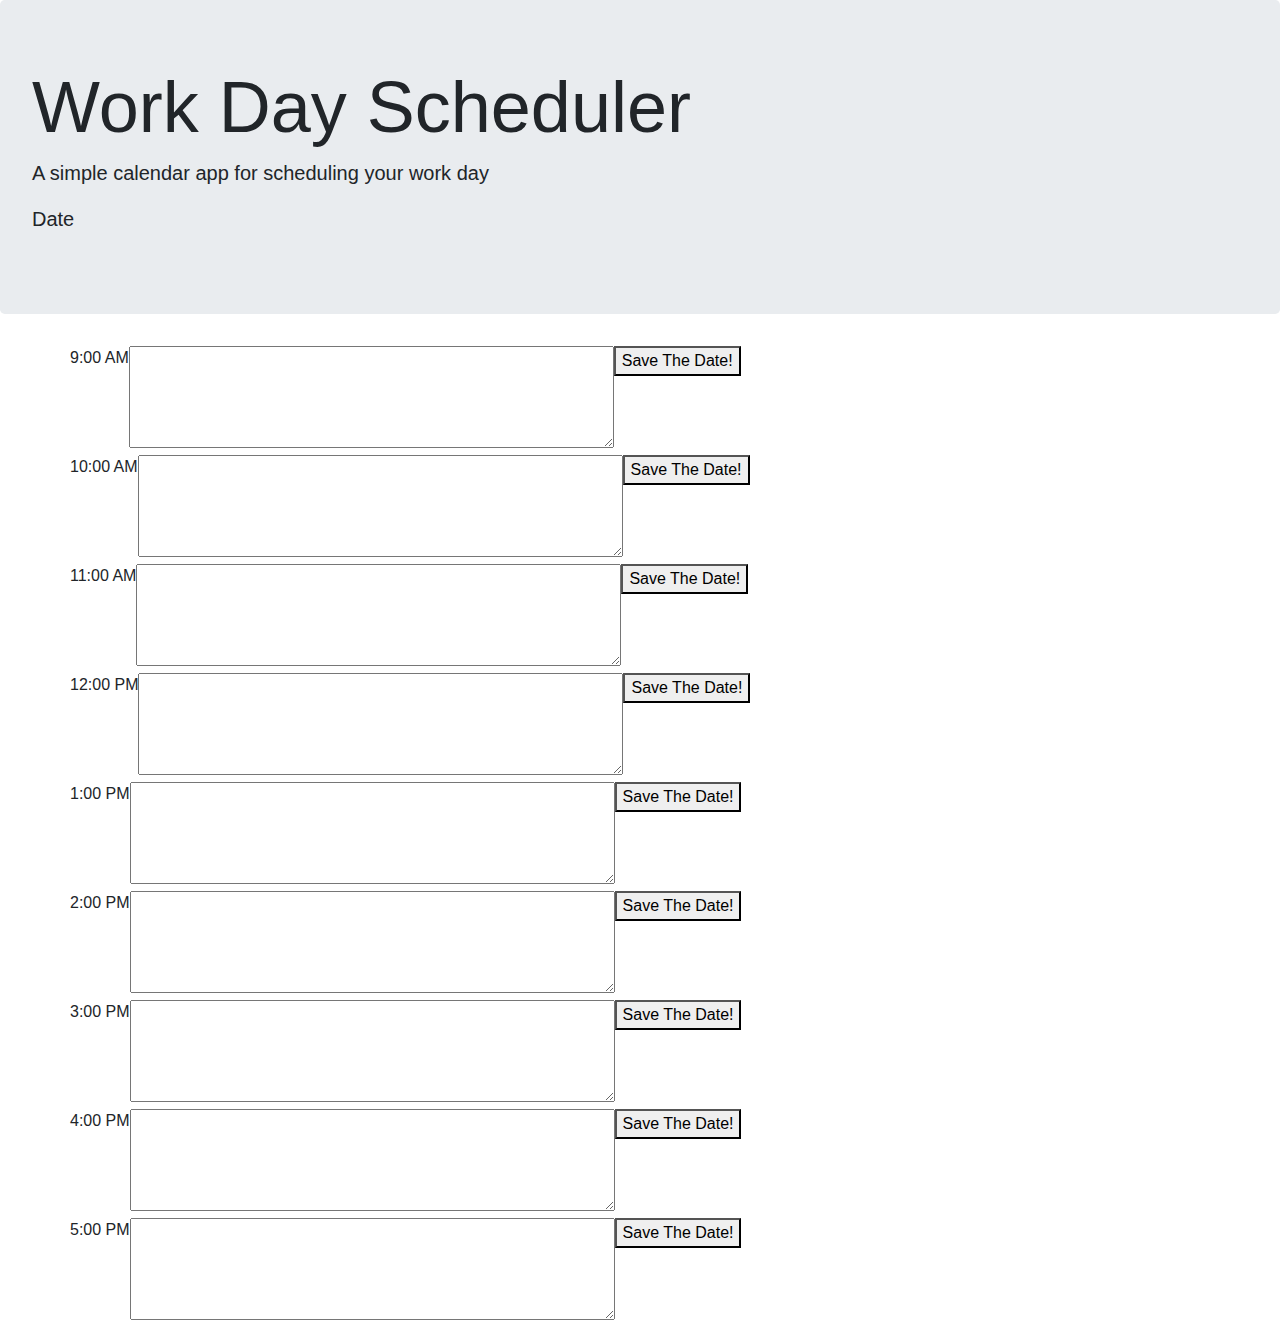
==== index.html @ 6e90590a "Work in progress backup" ====
<!DOCTYPE html>
<html lang="en">
  <head>
    <meta charset="UTF-8" />
    <meta name="viewport" content="width=device-width, initial-scale=1.0" />
    <meta http-equiv="X-UA-Compatible" content="ie=edge" />
    <link
      rel="stylesheet"
      href="https://stackpath.bootstrapcdn.com/bootstrap/4.3.1/css/bootstrap.min.css"
    />
    <link
      rel="stylesheet"
      href="https://use.fontawesome.com/releases/v5.8.1/css/all.css"
      integrity="sha384-50oBUHEmvpQ+1lW4y57PTFmhCaXp0ML5d60M1M7uH2+nqUivzIebhndOJK28anvf"
      crossorigin="anonymous"
    />
    <link
      href="https://fonts.googleapis.com/css?family=Open+Sans&display=swap"
      rel="stylesheet"
    />
    <link rel="stylesheet" href="style.css" />
    <script src="https://code.jquery.com/jquery-3.4.1.min.js"></script>
    <!-- <script src="https://cdnjs.cloudflare.com/ajax/libs/moment.js/2.24.0/moment.min.js"></script> -->
   
    <script src="../lib/moment..min.js"></script>
    <script src="script.js"></script>
    

    <title>Work Day Scheduler</title>
  </head>

  <body>
    <header class="jumbotron">
      <h1 class="display-3">Work Day Scheduler</h1>
      <p class="lead">A simple calendar app for scheduling your work day</p>
      <!--Time is inserted  in currentDay below-->
      <p id="currentDay" class="lead">Date</p>
    </header>
    <div class="container">
        <!-- Timeblocks go here -->
        <div class="row" id="nineAM">
            <div class="column .col-lg-2" id="hour">
                <div id="nineHour">9:00 AM</div>
            </div>
            <div class="column .col-lg-8" id="userInput9">
                <textarea rows="4" cols="50" id="textareaNine"></textarea>
            </div>
            <div class="column .col-lg-2" id="saveTheDate">
                <button type="button" class="saveBtn9">Save The Date!</button>
            </div>
        </div>
        <div class="row" id="tenAM">
            <div class="column .col-lg-2" id="hour">
                <div id="hourOfDay">10:00 AM</div>
            </div>
            <div class="column .col-lg-8" id="userInput10">
                <textarea rows="4" cols="50"></textarea>
            </div>
            <div class="column .col-lg-2" id="saveTheDate">
                <button type="button" class="saveBtn" onclick="console.log('Date saved!')">Save The Date!</button>
            </div>
        </div>
        <div class="row" id="elevenAM">
            <div class="column .col-lg-2" id="hour">
                <div id="hourOfDay">11:00 AM</div>
            </div>
            <div class="column .col-lg-8" id="userInput11">
                <textarea rows="4" cols="50"></textarea>
            </div>
            <div class="column .col-lg-2" id="saveTheDate">
                <button type="button" class="saveBtn" onclick="console.log('Date saved!')">Save The Date!</button>
            </div>
        </div>
        <div class="row" id="twelvePM">
            <div class="column .col-lg-2" id="hour">
                <div id="hourOfDay">12:00 PM</div>
        </div>
            <div class="column .col-lg-8" id="userInput12">
                <textarea rows="4" cols="50"></textarea>
            </div>
            <div class="column .col-lg-2" id="saveTheDate">
                <button type="button" class="saveBtn" onclick="console.log('Date saved!')">Save The Date!</button>
            </div>
        </div>
        <div class="row" id="onePM">
            <div class="column .col-lg-2" id="hour">
                <div id="hourOfDay">1:00 PM</div>
            </div>
            <div class="column .col-lg-8" id="userInput1">
                <textarea rows="4" cols="50"></textarea>
            </div>
            <div class="column .col-lg-2" id="saveTheDate">
                <button type="button" class="saveBtn" onclick="console.log('Date saved!')">Save The Date!</button>
            </div>
        </div>
        <div class="row" id="twoPM">
            <div class="column .col-lg-2" id="hour">
                <div id="hourOfDay">2:00 PM</div>
            </div>
            <div class="column .col-lg-8" id="userInput2">
                <textarea rows="4" cols="50"></textarea>
            </div>
            <div class="column .col-lg-2" id="saveTheDate">
                <button type="button" class="saveBtn" onclick="console.log('Date saved!')">Save The Date!</button>
            </div>
        </div>
        <div class="row" id="threePM">
            <div class="column .col-lg-2" id="hour">
                <div id="hourOfDay">3:00 PM</div>
            </div>
            <div class="column .col-lg-8" id="userInput3">
                <textarea rows="4" cols="50"></textarea>
            </div>
            <div class="column .col-lg-2" id="saveTheDate">
                <button type="button" class="saveBtn" onclick="console.log('Date saved!')">Save The Date!</button>
            </div>
        </div>
        <div class="row" id="fourPM">
            <div class="column .col-lg-2" id="hour">
                <div id="hourOfDay">4:00 PM</div>
            </div>
            <div class="column .col-lg-8" id="userInput4">
                <textarea rows="4" cols="50"></textarea>
            </div>
            <div class="column .col-lg-2" id="saveTheDate">
                <button type="button" class="saveBtn" onclick="console.log('Date saved!')">Save The Date!</button>
            </div>
        </div>
        <div class="row" id="fivePM">
            <div class="column .col-lg-2" id="hour">
                <div id="hourOfDay">5:00 PM</div>
            </div>
            <div class="column .col-lg-8" id="userInput5">
                <textarea rows="4" cols="50"></textarea>
            </div>
            <div class="column .col-lg-2" id="saveTheDate">
                <button type="button" class="saveBtn" onclick="console.log('Date saved!')">Save The Date!</button>
            </div>
        </div>
    </div>
    
    
   
  </body>
</html>
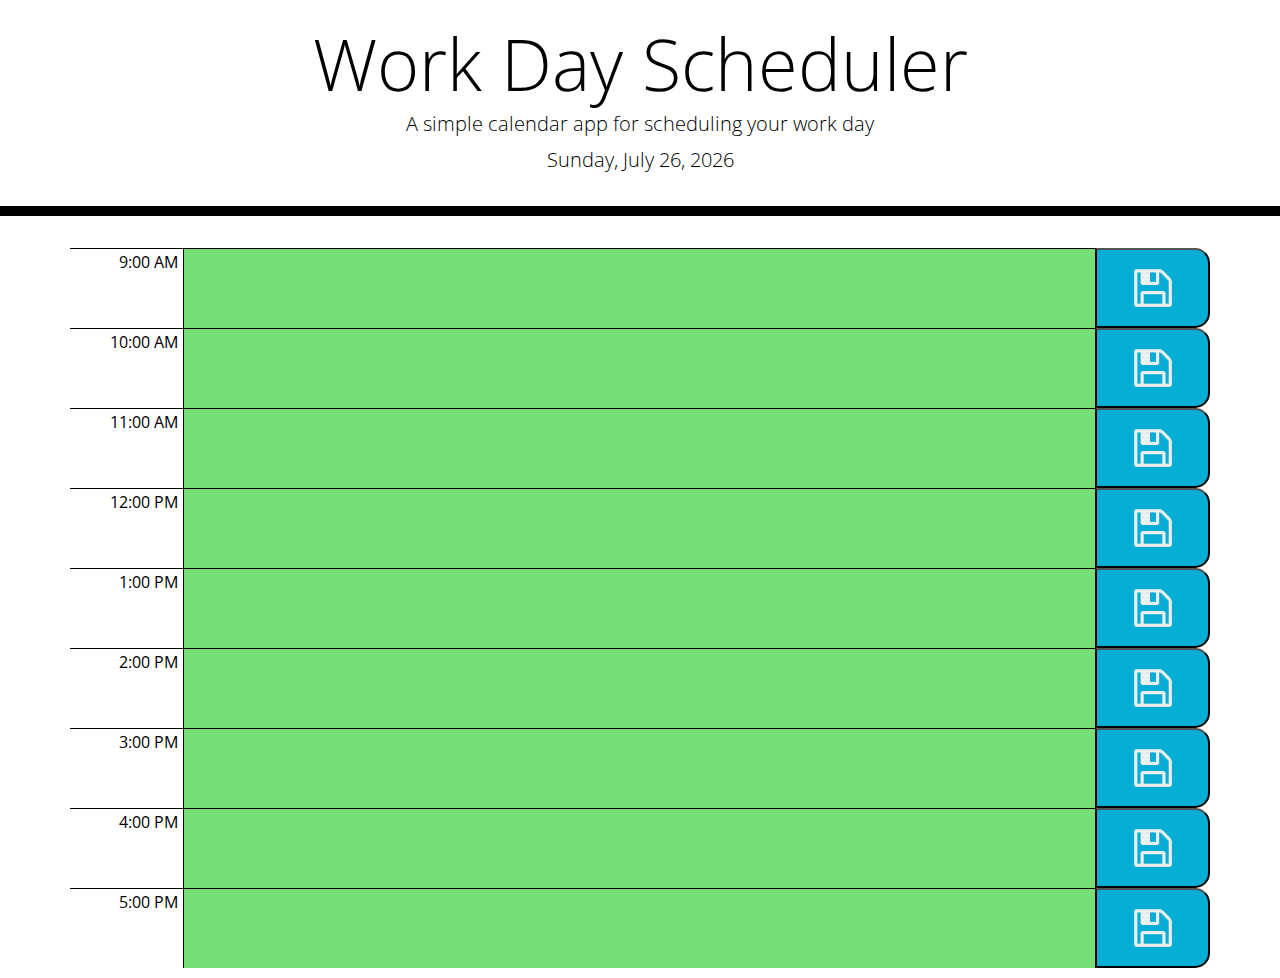
==== commit 51642a0e: "index file moved to home directory" ====
--- a/index.html
+++ b/index.html
@@ -1,107 +1,92 @@
-<!DOCTYPE html>
-<html lang="en">
-  <head>
-    <meta charset="UTF-8" />
-    <meta name="viewport" content="width=device-width, initial-scale=1.0" />
-    <meta http-equiv="X-UA-Compatible" content="ie=edge" />
-    <link
-      rel="stylesheet"
-      href="https://stackpath.bootstrapcdn.com/bootstrap/4.3.1/css/bootstrap.min.css"
-    />
-    <link
-      rel="stylesheet"
-      href="https://use.fontawesome.com/releases/v5.8.1/css/all.css"
-      integrity="sha384-50oBUHEmvpQ+1lW4y57PTFmhCaXp0ML5d60M1M7uH2+nqUivzIebhndOJK28anvf"
-      crossorigin="anonymous"
-    />
-    <link
-      href="https://fonts.googleapis.com/css?family=Open+Sans&display=swap"
-      rel="stylesheet"
-    />
-    <link rel="stylesheet" href="style.css" />
-    <script src="https://code.jquery.com/jquery-3.4.1.min.js"></script>
-    <!-- <script src="https://cdnjs.cloudflare.com/ajax/libs/moment.js/2.24.0/moment.min.js"></script> -->
-   
-    <script src="../lib/moment..min.js"></script>
-    <script src="script.js"></script>
-    
+<!DOCTYPE html> <html lang="en">
+    <head>
+        <meta charset="UTF-8"/>
+        <meta content="width=device-width, initial-scale=1.0" name="viewport"/>
+        <meta content="ie=edge" http-equiv="X-UA-Compatible"/>
+        <link href="https://stackpath.bootstrapcdn.com/bootstrap/4.3.1/css/bootstrap.min.css" rel="stylesheet"/>
+        <link crossorigin="anonymous" href="https://use.fontawesome.com/releases/v5.8.1/css/all.css" integrity="sha384-50oBUHEmvpQ+1lW4y57PTFmhCaXp0ML5d60M1M7uH2+nqUivzIebhndOJK28anvf" rel="stylesheet"/>
+        <link href="https://fonts.googleapis.com/css?family=Open+Sans&display=swap" rel="stylesheet"/>
+        <link href="develop/style.css" rel="stylesheet"/>
+        <script src="https://code.jquery.com/jquery-3.4.1.min.js"></script>
+        
+            <title>
+        Work Day Scheduler
+    </title>
+    </head>
 
-    <title>Work Day Scheduler</title>
-  </head>
-
-  <body>
-    <header class="jumbotron">
-      <h1 class="display-3">Work Day Scheduler</h1>
-      <p class="lead">A simple calendar app for scheduling your work day</p>
-      <!--Time is inserted  in currentDay below-->
-      <p id="currentDay" class="lead">Date</p>
-    </header>
-    <div class="container">
-        <!-- Timeblocks go here -->
-        <div class="row" id="nineAM">
-            <div class="column .col-lg-2" id="hour">
-                <div id="nineHour">9:00 AM</div>
+        <body>
+            <header class="jumbotron"> <h1 class="display-3">Work Day Scheduler</h1>
+            <p class="lead">A simple calendar app for scheduling your work day</p>
+            <!--Time is inserted  in currentDay below-->
+            <p class="lead" id="currentDay">Date</p>
+        </header>
+        <div
+            class="container">
+            <!-- Timeblocks go here -->
+            <div class="row" id="nineAM">
+                <div class="column .col-lg-2" id="hour">
+                    <div id="hourOfDay">9:00 AM</div>
+                </div>
+                <div class="column .col-lg-8" id="userInput9">
+                    <textarea cols="50" id="textareaNine" rows="4"></textarea>
+                </div>
+                <div class="column .col-lg-2" id="saveTheDate">
+                    <button class="saveBtn" id="saveBtnNine" type="button"></button>
+                </div>
             </div>
-            <div class="column .col-lg-8" id="userInput9">
-                <textarea rows="4" cols="50" id="textareaNine"></textarea>
+            <div class="row" id="tenAM">
+                <div class="column .col-lg-2" id="hour">
+                    <div id="hourOfDay">10:00 AM</div>
+                </div>
+                <div class="column .col-lg-8" id="userInput10">
+                    <textarea cols="50" id="textareaTen" rows="4"></textarea>
+                </div>
+                <div class="column .col-lg-2" id="saveTheDate">
+                    <button class="saveBtn" id="saveBtnTen" type="button"></button>
+                </div>
+            </div>
+            <div class="row" id="elevenAM">
+                <div class="column .col-lg-2" id="hour">
+                    <div id="hourOfDay">11:00 AM</div>
+                </div>
+                <div class="column .col-lg-8" id="userInput11">
+                    <textarea cols="50" id="textareaEleven" rows="4"></textarea>
+                </div>
+                <div class="column .col-lg-2" id="saveTheDate">
+                    <button class="saveBtn" id="saveBtnEleven" type="button"></button>
+                </div>
+            </div>
+            <div class="row" id="twelvePM">
+                <div class="column .col-lg-2" id="hour">
+                    <div id="hourOfDay">12:00 PM</div>
+                </div>
+                <div class="column .col-lg-8" id="userInput12">
+                    <textarea cols="50" id="textareaTwelve" rows="4"></textarea>
+                </div>
+                <div class="column .col-lg-2" id="saveTheDate">
+                    <button class="saveBtn" id="saveBtnTwelve" type="button"></button>
+                </div>
+            </div>
+            <div class="row" id="onePM">
+                <div class="column .col-lg-2" id="hour">
+                    <div id="hourOfDay">1:00 PM</div>
+                </div>
+                <div class="column .col-lg-8" id="userInput1">
+                    <textarea cols="50" id="textareaOne" rows="4"></textarea>
+                </div>
+                <div class="column .col-lg-2" id="saveTheDate">
+                    <button class="saveBtn" id="saveBtnOne" type="button"></button>
+                </div>
+            </div>
+            <div class="row" id="twoPM">
+                <div class="column .col-lg-2" id="hour">
+                    <div id="hourOfDay">2:00 PM</div>
+                </div>
+                <div class="column .col-lg-8" id="userInput2">
+                    <textarea cols="50" id="textareaTwo" rows="4"></textarea>
             </div>
             <div class="column .col-lg-2" id="saveTheDate">
-                <button type="button" class="saveBtn9">Save The Date!</button>
-            </div>
-        </div>
-        <div class="row" id="tenAM">
-            <div class="column .col-lg-2" id="hour">
-                <div id="hourOfDay">10:00 AM</div>
-            </div>
-            <div class="column .col-lg-8" id="userInput10">
-                <textarea rows="4" cols="50"></textarea>
-            </div>
-            <div class="column .col-lg-2" id="saveTheDate">
-                <button type="button" class="saveBtn" onclick="console.log('Date saved!')">Save The Date!</button>
-            </div>
-        </div>
-        <div class="row" id="elevenAM">
-            <div class="column .col-lg-2" id="hour">
-                <div id="hourOfDay">11:00 AM</div>
-            </div>
-            <div class="column .col-lg-8" id="userInput11">
-                <textarea rows="4" cols="50"></textarea>
-            </div>
-            <div class="column .col-lg-2" id="saveTheDate">
-                <button type="button" class="saveBtn" onclick="console.log('Date saved!')">Save The Date!</button>
-            </div>
-        </div>
-        <div class="row" id="twelvePM">
-            <div class="column .col-lg-2" id="hour">
-                <div id="hourOfDay">12:00 PM</div>
-        </div>
-            <div class="column .col-lg-8" id="userInput12">
-                <textarea rows="4" cols="50"></textarea>
-            </div>
-            <div class="column .col-lg-2" id="saveTheDate">
-                <button type="button" class="saveBtn" onclick="console.log('Date saved!')">Save The Date!</button>
-            </div>
-        </div>
-        <div class="row" id="onePM">
-            <div class="column .col-lg-2" id="hour">
-                <div id="hourOfDay">1:00 PM</div>
-            </div>
-            <div class="column .col-lg-8" id="userInput1">
-                <textarea rows="4" cols="50"></textarea>
-            </div>
-            <div class="column .col-lg-2" id="saveTheDate">
-                <button type="button" class="saveBtn" onclick="console.log('Date saved!')">Save The Date!</button>
-            </div>
-        </div>
-        <div class="row" id="twoPM">
-            <div class="column .col-lg-2" id="hour">
-                <div id="hourOfDay">2:00 PM</div>
-            </div>
-            <div class="column .col-lg-8" id="userInput2">
-                <textarea rows="4" cols="50"></textarea>
-            </div>
-            <div class="column .col-lg-2" id="saveTheDate">
-                <button type="button" class="saveBtn" onclick="console.log('Date saved!')">Save The Date!</button>
+                <button class="saveBtn" id="saveBtnTwo" type="button"></button>
             </div>
         </div>
         <div class="row" id="threePM">
@@ -109,10 +94,10 @@
                 <div id="hourOfDay">3:00 PM</div>
             </div>
             <div class="column .col-lg-8" id="userInput3">
-                <textarea rows="4" cols="50"></textarea>
+                <textarea cols="50" id="textareaThree" rows="4"></textarea>
             </div>
             <div class="column .col-lg-2" id="saveTheDate">
-                <button type="button" class="saveBtn" onclick="console.log('Date saved!')">Save The Date!</button>
+                <button class="saveBtn" id="saveBtnThree" type="button"></button>
             </div>
         </div>
         <div class="row" id="fourPM">
@@ -120,10 +105,10 @@
                 <div id="hourOfDay">4:00 PM</div>
             </div>
             <div class="column .col-lg-8" id="userInput4">
-                <textarea rows="4" cols="50"></textarea>
+                <textarea cols="50" id="textareaFour" rows="4"></textarea>
             </div>
             <div class="column .col-lg-2" id="saveTheDate">
-                <button type="button" class="saveBtn" onclick="console.log('Date saved!')">Save The Date!</button>
+                <button class="saveBtn" id="saveBtnFour" type="button"></button>
             </div>
         </div>
         <div class="row" id="fivePM">
@@ -131,15 +116,13 @@
                 <div id="hourOfDay">5:00 PM</div>
             </div>
             <div class="column .col-lg-8" id="userInput5">
-                <textarea rows="4" cols="50"></textarea>
+                <textarea cols="50" id="textareaFive" rows="4"></textarea>
             </div>
             <div class="column .col-lg-2" id="saveTheDate">
-                <button type="button" class="saveBtn" onclick="console.log('Date saved!')">Save The Date!</button>
+                <button class="saveBtn" id="saveBtnFive" type="button"></button>
             </div>
         </div>
+
     </div>
-    
-    
-   
-  </body>
-</html>
+    </body>
+</html></div></body></html></div><script src="lib/moment..min.js"></script><script src="develop/script.js"></script></body></html>
--- a/develop/style.css
+++ b/develop/style.css
@@ -0,0 +1,137 @@
+body {
+  font-family: 'Open Sans', sans-serif;
+  font-size: 16px;
+  line-height: 1;
+}
+
+textarea{
+  position: absolute;
+  top:5px;
+  left:0px;
+  background:transparent;
+  border: none;
+  resize: none;
+  color: #000000;
+  font-size: 20px;
+  
+  text-align: left;
+  width:100%;
+  padding-left:10px;
+  overflow: auto;
+  outline: none;
+  -webkit-box-shadow: none;
+  -moz-box-shadow: none;
+  box-shadow: none;
+}
+
+
+.jumbotron {
+  text-align: center;
+  background-color: transparent;
+  color: black;
+  border-radius: 0;
+  border-bottom: 10px solid black;
+  padding:20px;
+}
+
+.description{
+  white-space: pre-wrap;
+}
+
+.time-block{
+  text-align: center;
+  border-radius: 15px;
+}
+
+.row {
+  
+  white-space: pre-wrap;
+  height: 80px;
+  
+}
+
+.column {
+  border-right: 1px solid black;
+}
+
+#hour {
+  position: relative;
+  
+  background: white;
+  color: #000000;
+  text-align: right;
+  border-top: 1px solid #000000;
+  
+  width:10%;
+}
+#userInput9, #userInput10, #userInput11, 
+#userInput12, #userInput1, #userInput2, 
+#userInput3, #userInput4, #userInput5 {
+  position: relative;
+  background: #77dd77;
+  /* background:green; */
+  color: #000000;
+  border-top: 1px solid #000000;
+  
+  width:80%;
+}
+
+#saveTheDate {
+  position: relative;
+  border:none;
+  background: white;
+  color: #000000;
+  text-align: right;
+  width:10%;
+}
+
+#hourOfDay{
+  position:absolute;
+  top:5px;
+  right:5px;
+}
+
+.past {
+  background-color: #d3d3d3;
+  color: white;
+}
+
+.present {
+  background-color: #ff6961;
+  color: white;
+}
+
+.future {
+  background-color: #77dd77;
+  color: white;
+}
+
+.saveBtn {
+  position:absolute;
+  top:0;
+  left:0;
+  border-left: 1px solid black;
+  border-top-right-radius: 15px;
+  border-bottom-right-radius: 15px;
+  background-color: #06AED5;
+  background-image: url("../assets/Download-Floppy-Disk-Png-Image-68095-For-Designing-Projects.png")  ;
+  background-size: 50px 50px;
+  background-repeat: no-repeat;
+  
+  background-position: center; 
+  height:100%;
+  width:100%;
+  padding-left:35px;
+  padding-top:15px;
+  color: white;
+  overflow: auto;
+  outline: none;
+  -webkit-box-shadow: none;
+  -moz-box-shadow: none;
+  box-shadow: none;
+}
+
+.saveBtn, i:hover {
+  font-size: 20px;
+  transition: all .3s ease-in-out;
+}
